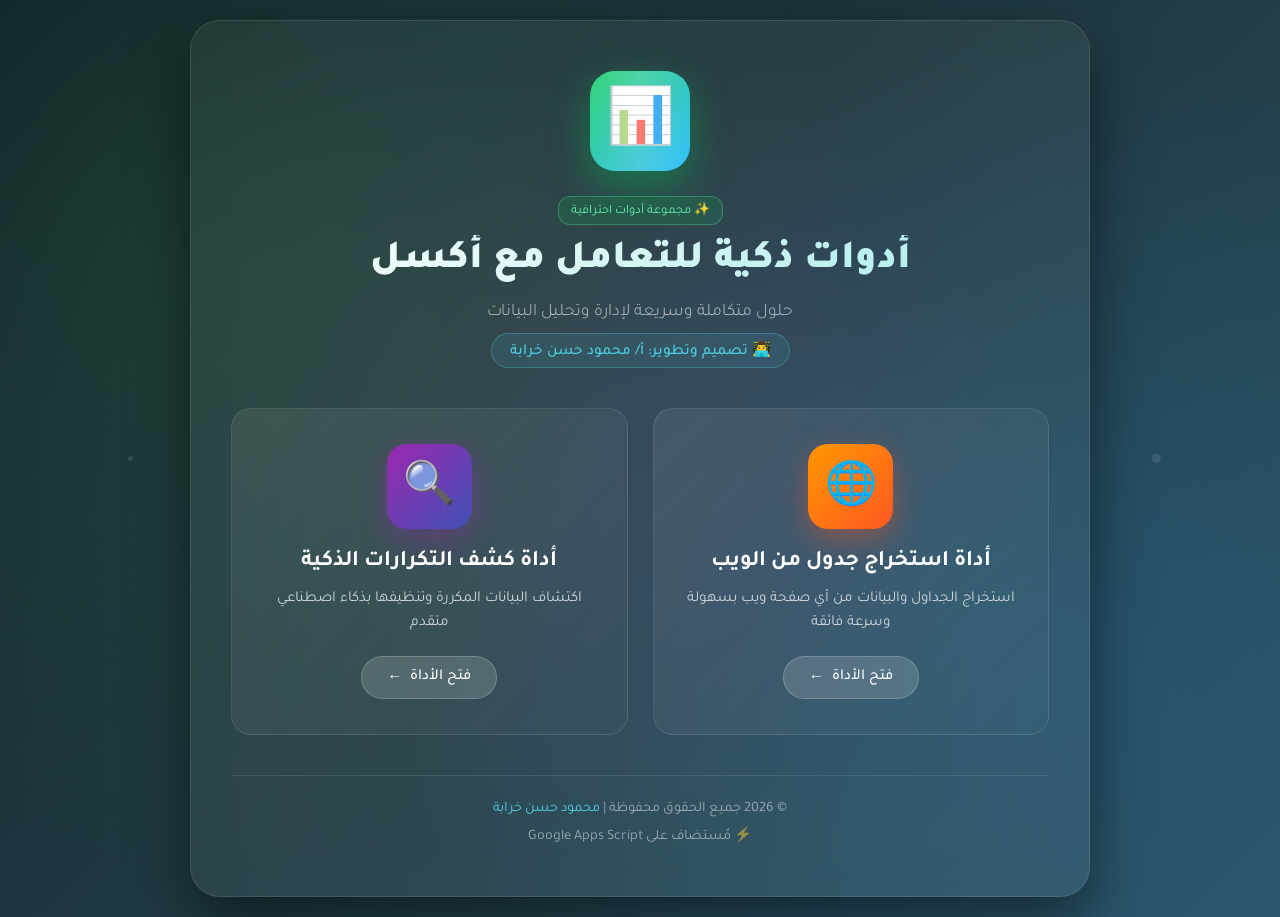
==== index.html @ 7cd9dde5 "Update index.html" ====
<!DOCTYPE html>
<html lang="ar" dir="rtl">
<head>
    <meta charset="UTF-8">
    <meta name="viewport" content="width=device-width, initial-scale=1.0">
    <title>أدوات ذكية للتعامل مع أكسل | محمود حسن خرابة</title>
    <link href="https://fonts.googleapis.com/css2?family=Tajawal:wght@300;400;500;700;900&display=swap" rel="stylesheet">
    <style>
        * {
            margin: 0;
            padding: 0;
            box-sizing: border-box;
            font-family: 'Tajawal', sans-serif;
        }

        body {
            min-height: 100vh;
            background: linear-gradient(135deg, #0f2027 0%, #203a43 50%, #2c5364 100%);
            display: flex;
            align-items: center;
            justify-content: center;
            padding: 20px;
            overflow-x: hidden;
            position: relative;
        }

        /* خلفية متحركة */
        body::before {
            content: '';
            position: absolute;
            top: 0;
            left: 0;
            width: 100%;
            height: 100%;
            background-image: 
                radial-gradient(circle at 20% 30%, rgba(76, 175, 80, 0.15) 0%, transparent 50%),
                radial-gradient(circle at 80% 70%, rgba(33, 150, 243, 0.15) 0%, transparent 50%),
                radial-gradient(circle at 50% 50%, rgba(156, 39, 176, 0.1) 0%, transparent 50%);
            animation: pulse 8s ease-in-out infinite;
        }

        @keyframes pulse {
            0%, 100% { opacity: 0.8; transform: scale(1); }
            50% { opacity: 1; transform: scale(1.05); }
        }

        /* جسيمات عائمة */
        .particle {
            position: absolute;
            background: rgba(255, 255, 255, 0.1);
            border-radius: 50%;
            pointer-events: none;
            animation: float 15s infinite linear;
        }

        @keyframes float {
            0% { transform: translateY(100vh) translateX(0); opacity: 0; }
            10% { opacity: 0.5; }
            90% { opacity: 0.5; }
            100% { transform: translateY(-100px) translateX(100px); opacity: 0; }
        }

        .container {
            background: rgba(255, 255, 255, 0.05);
            backdrop-filter: blur(20px);
            -webkit-backdrop-filter: blur(20px);
            border: 1px solid rgba(255, 255, 255, 0.1);
            border-radius: 30px;
            padding: 50px 40px;
            max-width: 900px;
            width: 100%;
            box-shadow: 0 25px 60px rgba(0, 0, 0, 0.5);
            position: relative;
            z-index: 10;
            animation: slideUp 0.8s ease-out;
        }

        @keyframes slideUp {
            from { opacity: 0; transform: translateY(40px); }
            to { opacity: 1; transform: translateY(0); }
        }

        .logo-section {
            text-align: center;
            margin-bottom: 40px;
        }

        .logo-icon {
            width: 100px;
            height: 100px;
            background: linear-gradient(135deg, #00c853 0%, #00b0ff 100%);
            border-radius: 25px;
            display: flex;
            align-items: center;
            justify-content: center;
            margin: 0 auto 25px;
            font-size: 55px;
            box-shadow: 0 15px 40px rgba(0, 200, 83, 0.4);
            animation: bounce 3s ease-in-out infinite;
            position: relative;
            overflow: hidden;
        }

        .logo-icon::before {
            content: '';
            position: absolute;
            top: -50%;
            left: -50%;
            width: 200%;
            height: 200%;
            background: linear-gradient(45deg, transparent, rgba(255, 255, 255, 0.3), transparent);
            transform: rotate(45deg);
            animation: shine 3s infinite;
        }

        @keyframes shine {
            0% { transform: translateX(-100%) translateY(-100%) rotate(45deg); }
            100% { transform: translateX(100%) translateY(100%) rotate(45deg); }
        }

        @keyframes bounce {
            0%, 100% { transform: translateY(0); }
            50% { transform: translateY(-10px); }
        }

        h1 {
            color: #ffffff;
            font-size: 2.5em;
            font-weight: 900;
            margin-bottom: 15px;
            background: linear-gradient(135deg, #ffffff 0%, #a8edea 100%);
            -webkit-background-clip: text;
            -webkit-text-fill-color: transparent;
            background-clip: text;
            line-height: 1.3;
        }

        .subtitle {
            color: rgba(255, 255, 255, 0.7);
            font-size: 1.1em;
            font-weight: 300;
            margin-bottom: 10px;
        }

        .developer {
            color: #4dd0e1;
            font-size: 0.95em;
            font-weight: 500;
            display: inline-block;
            padding: 6px 18px;
            background: rgba(77, 208, 225, 0.1);
            border-radius: 20px;
            border: 1px solid rgba(77, 208, 225, 0.3);
        }

        .tools-grid {
            display: grid;
            grid-template-columns: repeat(auto-fit, minmax(300px, 1fr));
            gap: 25px;
            margin: 40px 0;
        }

        .tool-card {
            background: linear-gradient(135deg, rgba(255, 255, 255, 0.08) 0%, rgba(255, 255, 255, 0.02) 100%);
            border: 1px solid rgba(255, 255, 255, 0.1);
            border-radius: 20px;
            padding: 35px 25px;
            text-align: center;
            cursor: pointer;
            transition: all 0.4s cubic-bezier(0.4, 0, 0.2, 1);
            position: relative;
            overflow: hidden;
            text-decoration: none;
            display: block;
        }

        .tool-card::before {
            content: '';
            position: absolute;
            top: 0;
            left: 0;
            width: 100%;
            height: 100%;
            background: linear-gradient(135deg, var(--card-color1), var(--card-color2));
            opacity: 0;
            transition: opacity 0.4s ease;
            z-index: 0;
        }

        .tool-card:hover::before {
            opacity: 1;
        }

        .tool-card:hover {
            transform: translateY(-10px) scale(1.02);
            box-shadow: 0 20px 50px rgba(0, 0, 0, 0.4);
            border-color: rgba(255, 255, 255, 0.3);
        }

        .tool-card > * {
            position: relative;
            z-index: 1;
        }

        .card-1 {
            --card-color1: rgba(255, 152, 0, 0.4);
            --card-color2: rgba(255, 87, 34, 0.4);
        }

        .card-2 {
            --card-color1: rgba(156, 39, 176, 0.4);
            --card-color2: rgba(63, 81, 181, 0.4);
        }

        .tool-icon {
            width: 85px;
            height: 85px;
            margin: 0 auto 20px;
            border-radius: 20px;
            display: flex;
            align-items: center;
            justify-content: center;
            font-size: 42px;
            transition: all 0.4s ease;
            position: relative;
            overflow: hidden;
        }

        .card-1 .tool-icon {
            background: linear-gradient(135deg, #ff9800 0%, #ff5722 100%);
            box-shadow: 0 10px 30px rgba(255, 87, 34, 0.4);
        }

        .card-2 .tool-icon {
            background: linear-gradient(135deg, #9c27b0 0%, #3f51b5 100%);
            box-shadow: 0 10px 30px rgba(156, 39, 176, 0.4);
        }

        .tool-card:hover .tool-icon {
            transform: rotateY(360deg) scale(1.1);
        }

        .tool-title {
            color: #ffffff;
            font-size: 1.4em;
            font-weight: 700;
            margin-bottom: 12px;
        }

        .tool-description {
            color: rgba(255, 255, 255, 0.75);
            font-size: 0.95em;
            line-height: 1.6;
            margin-bottom: 20px;
            min-height: 48px;
        }

        .tool-btn {
            display: inline-flex;
            align-items: center;
            gap: 8px;
            background: rgba(255, 255, 255, 0.15);
            color: #ffffff;
            padding: 10px 25px;
            border-radius: 25px;
            font-weight: 500;
            font-size: 0.95em;
            border: 1px solid rgba(255, 255, 255, 0.2);
            transition: all 0.3s ease;
        }

        .tool-card:hover .tool-btn {
            background: rgba(255, 255, 255, 0.25);
            transform: translateX(-5px);
        }

        .arrow {
            transition: transform 0.3s ease;
        }

        .tool-card:hover .arrow {
            transform: translateX(-5px);
        }

        .footer {
            text-align: center;
            margin-top: 30px;
            padding-top: 25px;
            border-top: 1px solid rgba(255, 255, 255, 0.1);
            color: rgba(255, 255, 255, 0.5);
            font-size: 0.9em;
        }

        .footer a {
            color: #4dd0e1;
            text-decoration: none;
            transition: color 0.3s ease;
        }

        .footer a:hover {
            color: #80deea;
        }

        .badge {
            display: inline-block;
            background: rgba(0, 200, 83, 0.15);
            color: #69f0ae;
            padding: 4px 12px;
            border-radius: 12px;
            font-size: 0.8em;
            margin-bottom: 10px;
            border: 1px solid rgba(105, 240, 174, 0.3);
        }

        /* استجابة للجوال */
        @media (max-width: 600px) {
            .container {
                padding: 35px 20px;
                border-radius: 20px;
            }

            h1 {
                font-size: 1.8em;
            }

            .tools-grid {
                grid-template-columns: 1fr;
                gap: 20px;
            }

            .tool-card {
                padding: 30px 20px;
            }

            .logo-icon {
                width: 80px;
                height: 80px;
                font-size: 42px;
            }
        }

        /* تأثير التحميل */
        .loading-overlay {
            position: fixed;
            top: 0;
            left: 0;
            width: 100%;
            height: 100%;
            background: linear-gradient(135deg, #0f2027 0%, #203a43 50%, #2c5364 100%);
            display: flex;
            align-items: center;
            justify-content: center;
            z-index: 9999;
            transition: opacity 0.5s ease;
        }

        .loading-overlay.hide {
            opacity: 0;
            pointer-events: none;
        }

        .loader {
            width: 60px;
            height: 60px;
            border: 4px solid rgba(255, 255, 255, 0.1);
            border-top-color: #4dd0e1;
            border-radius: 50%;
            animation: spin 1s linear infinite;
        }

        @keyframes spin {
            to { transform: rotate(360deg); }
        }
    </style>
</head>
<body>
    <!-- شاشة التحميل -->
    <div class="loading-overlay" id="loading">
        <div class="loader"></div>
    </div>

    <!-- جسيمات عائمة -->
    <div class="particle" style="width: 5px; height: 5px; left: 10%; animation-delay: 0s;"></div>
    <div class="particle" style="width: 8px; height: 8px; left: 25%; animation-delay: 2s;"></div>
    <div class="particle" style="width: 6px; height: 6px; left: 40%; animation-delay: 4s;"></div>
    <div class="particle" style="width: 10px; height: 10px; left: 60%; animation-delay: 1s;"></div>
    <div class="particle" style="width: 7px; height: 7px; left: 75%; animation-delay: 3s;"></div>
    <div class="particle" style="width: 9px; height: 9px; left: 90%; animation-delay: 5s;"></div>

    <div class="container">
        <div class="logo-section">
            <div class="logo-icon">📊</div>
            <div class="badge">✨ مجموعة أدوات احترافية</div>
            <h1>أدوات ذكية للتعامل مع أكسل</h1>
            <p class="subtitle">حلول متكاملة وسريعة لإدارة وتحليل البيانات</p>
            <div class="developer">👨‍💻 تصميم وتطوير: أ/ محمود حسن خرابة</div>
        </div>

        <div class="tools-grid">
            <!-- الزر الأول: أداة استخراج جدول من الويب -->
            <a href="https://script.google.com/macros/s/AKfycbx2knIpwWXwwf4ySB-mQGCBgVntA9XTfZGfhHBOX6oA0oCLnMbgDtiXf2sURi1vIzX6zQ/exec" target="_blank" class="tool-card card-1">
                <div class="tool-icon">🌐</div>
                <h2 class="tool-title">أداة استخراج جدول من الويب</h2>
                <p class="tool-description">استخراج الجداول والبيانات من أي صفحة ويب بسهولة وسرعة فائقة</p>
                <div class="tool-btn">
                    <span>فتح الأداة</span>
                    <span class="arrow">←</span>
                </div>
            </a>

            <!-- الزر الثاني: أداة كشف التكرارات الذكية -->
            <a href="https://script.google.com/macros/s/AKfycbzxZD28uDi_CttXudCenKUxvAB3SKQSkSM3OGsRT12f-n8bP2BuDWsqwU7DQgxf8BZ6/exec" target="_blank" class="tool-card card-2">
                <div class="tool-icon">🔍</div>
                <h2 class="tool-title">أداة كشف التكرارات الذكية</h2>
                <p class="tool-description">اكتشاف البيانات المكررة وتنظيفها بذكاء اصطناعي متقدم</p>
                <div class="tool-btn">
                    <span>فتح الأداة</span>
                    <span class="arrow">←</span>
                </div>
            </a>
        </div>

        <div class="footer">
            <p>© 2026 جميع الحقوق محفوظة | <a href="#">محمود حسن خرابة</a></p>
            <p style="margin-top: 8px;">⚡ مُستضاف على Google Apps Script</p>
        </div>
    </div>

    <script>
        // إخفاء شاشة التحميل عند تحميل الصفحة
        window.addEventListener('load', () => {
            setTimeout(() => {
                document.getElementById('loading').classList.add('hide');
            }, 500);
        });

        // إضافة تأثير الـ Ripple عند النقر
        document.querySelectorAll('.tool-card').forEach(card => {
            card.addEventListener('click', function(e) {
                const ripple = document.createElement('div');
                ripple.style.cssText = `
                    position: absolute;
                    border-radius: 50%;
                    background: rgba(255, 255, 255, 0.3);
                    width: 100px;
                    height: 100px;
                    transform: translate(-50%, -50%) scale(0);
                    animation: ripple 0.6s linear;
                    left: ${e.offsetX}px;
                    top: ${e.offsetY}px;
                    pointer-events: none;
                `;
                this.appendChild(ripple);
                setTimeout(() => ripple.remove(), 600);
            });
        });

        // إضافة جسيمات إضافية ديناميكياً
        function createParticles() {
            for (let i = 0; i < 3; i++) {
                setTimeout(() => {
                    const particle = document.createElement('div');
                    particle.className = 'particle';
                    particle.style.width = Math.random() * 10 + 3 + 'px';
                    particle.style.height = particle.style.width;
                    particle.style.left = Math.random() * 100 + '%';
                    particle.style.animationDuration = Math.random() * 10 + 10 + 's';
                    document.body.appendChild(particle);
                    
                    setTimeout(() => particle.remove(), 15000);
                }, i * 2000);
            }
        }
        
        setInterval(createParticles, 5000);
    </script>
</body>
</html>
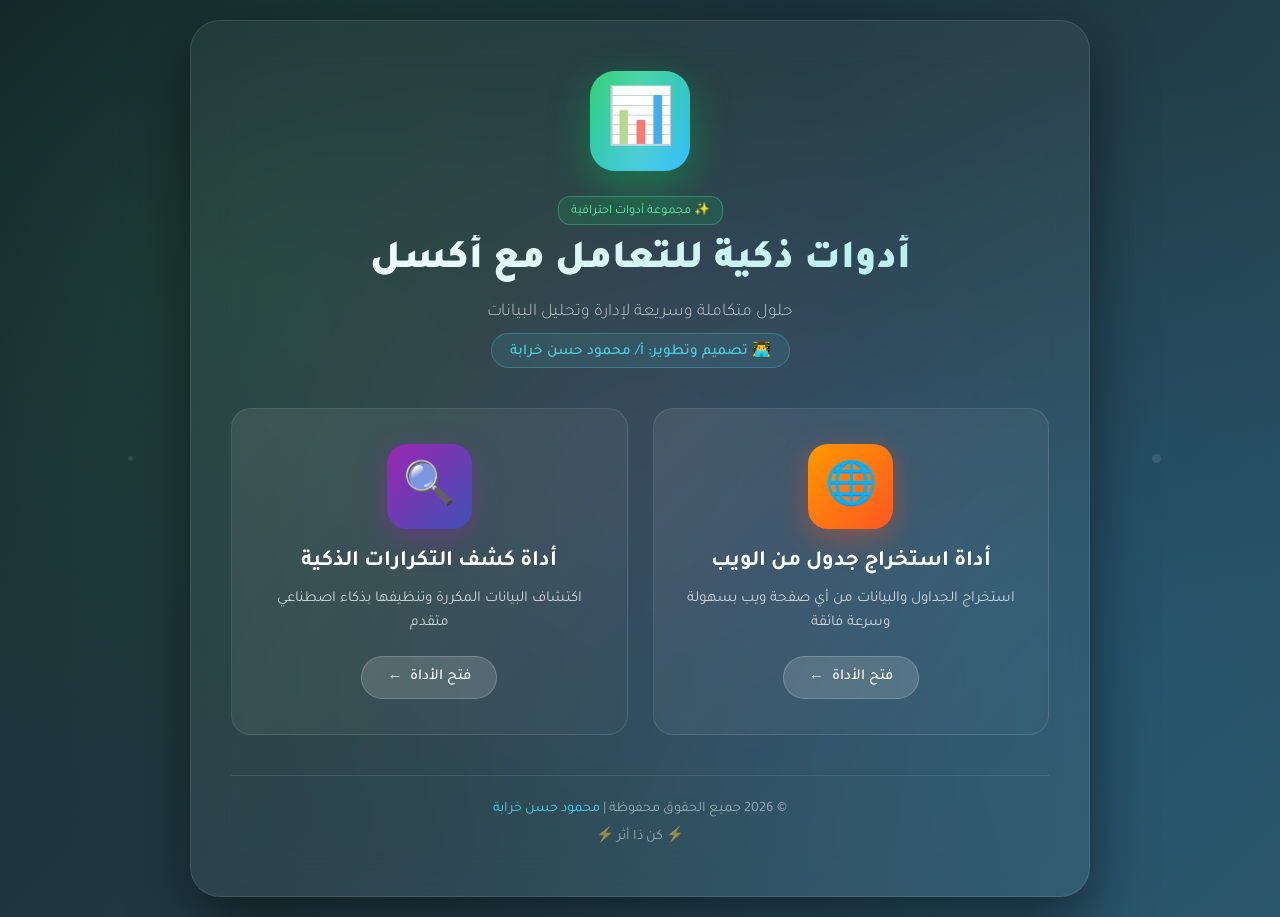
==== commit a5139e42: "Update index.html" ====
--- a/index.html
+++ b/index.html
@@ -24,7 +24,6 @@
             position: relative;
         }
 
-        /* خلفية متحركة */
         body::before {
             content: '';
             position: absolute;
@@ -44,7 +43,6 @@
             50% { opacity: 1; transform: scale(1.05); }
         }
 
-        /* جسيمات عائمة */
         .particle {
             position: absolute;
             background: rgba(255, 255, 255, 0.1);
@@ -60,7 +58,8 @@
             100% { transform: translateY(-100px) translateX(100px); opacity: 0; }
         }
 
-        .container {
+        /* ============ الصفحة الرئيسية ============ */
+        .main-container {
             background: rgba(255, 255, 255, 0.05);
             backdrop-filter: blur(20px);
             -webkit-backdrop-filter: blur(20px);
@@ -73,11 +72,16 @@
             position: relative;
             z-index: 10;
             animation: slideUp 0.8s ease-out;
+            transition: all 0.5s ease;
         }
 
         @keyframes slideUp {
             from { opacity: 0; transform: translateY(40px); }
             to { opacity: 1; transform: translateY(0); }
+        }
+
+        .main-container.hidden {
+            display: none;
         }
 
         .logo-section {
@@ -170,8 +174,6 @@
             transition: all 0.4s cubic-bezier(0.4, 0, 0.2, 1);
             position: relative;
             overflow: hidden;
-            text-decoration: none;
-            display: block;
         }
 
         .tool-card::before {
@@ -222,8 +224,6 @@
             justify-content: center;
             font-size: 42px;
             transition: all 0.4s ease;
-            position: relative;
-            overflow: hidden;
         }
 
         .card-1 .tool-icon {
@@ -271,7 +271,6 @@
 
         .tool-card:hover .tool-btn {
             background: rgba(255, 255, 255, 0.25);
-            transform: translateX(-5px);
         }
 
         .arrow {
@@ -294,11 +293,6 @@
         .footer a {
             color: #4dd0e1;
             text-decoration: none;
-            transition: color 0.3s ease;
-        }
-
-        .footer a:hover {
-            color: #80deea;
         }
 
         .badge {
@@ -312,74 +306,180 @@
             border: 1px solid rgba(105, 240, 174, 0.3);
         }
 
-        /* استجابة للجوال */
-        @media (max-width: 600px) {
-            .container {
-                padding: 35px 20px;
-                border-radius: 20px;
-            }
-
-            h1 {
-                font-size: 1.8em;
-            }
-
-            .tools-grid {
-                grid-template-columns: 1fr;
-                gap: 20px;
-            }
-
-            .tool-card {
-                padding: 30px 20px;
-            }
-
-            .logo-icon {
-                width: 80px;
-                height: 80px;
-                font-size: 42px;
-            }
-        }
-
-        /* تأثير التحميل */
-        .loading-overlay {
+        /* ============ حاوية التطبيق (iframe) ============ */
+        .app-container {
             position: fixed;
+            top: 0;
+            left: 0;
+            width: 100%;
+            height: 100vh;
+            background: #0f2027;
+            z-index: 9999;
+            display: none;
+            flex-direction: column;
+        }
+
+        .app-container.active {
+            display: flex;
+            animation: fadeIn 0.4s ease;
+        }
+
+        @keyframes fadeIn {
+            from { opacity: 0; }
+            to { opacity: 1; }
+        }
+
+        .app-header {
+            background: linear-gradient(135deg, #1a2a3a 0%, #2c3e50 100%);
+            padding: 12px 20px;
+            display: flex;
+            align-items: center;
+            justify-content: space-between;
+            border-bottom: 1px solid rgba(255, 255, 255, 0.1);
+            box-shadow: 0 2px 15px rgba(0, 0, 0, 0.3);
+            z-index: 10;
+        }
+
+        .back-btn {
+            display: flex;
+            align-items: center;
+            gap: 8px;
+            background: rgba(77, 208, 225, 0.15);
+            color: #4dd0e1;
+            padding: 8px 18px;
+            border-radius: 20px;
+            border: 1px solid rgba(77, 208, 225, 0.3);
+            cursor: pointer;
+            font-size: 0.95em;
+            font-weight: 500;
+            transition: all 0.3s ease;
+            font-family: 'Tajawal', sans-serif;
+        }
+
+        .back-btn:hover {
+            background: rgba(77, 208, 225, 0.25);
+            transform: translateX(-3px);
+        }
+
+        .app-title {
+            color: #ffffff;
+            font-size: 1.1em;
+            font-weight: 600;
+            text-align: center;
+            flex: 1;
+        }
+
+        .header-icon {
+            font-size: 1.4em;
+        }
+
+        .app-content {
+            flex: 1;
+            position: relative;
+            width: 100%;
+            overflow: hidden;
+        }
+
+        .app-iframe {
+            width: 100%;
+            height: 100%;
+            border: none;
+            background: #ffffff;
+        }
+
+        .app-loader {
+            position: absolute;
             top: 0;
             left: 0;
             width: 100%;
             height: 100%;
             background: linear-gradient(135deg, #0f2027 0%, #203a43 50%, #2c5364 100%);
             display: flex;
+            flex-direction: column;
             align-items: center;
             justify-content: center;
-            z-index: 9999;
+            z-index: 5;
             transition: opacity 0.5s ease;
         }
 
-        .loading-overlay.hide {
+        .app-loader.hide {
             opacity: 0;
             pointer-events: none;
         }
 
-        .loader {
-            width: 60px;
-            height: 60px;
+        .loader-spinner {
+            width: 70px;
+            height: 70px;
             border: 4px solid rgba(255, 255, 255, 0.1);
             border-top-color: #4dd0e1;
+            border-right-color: #00c853;
             border-radius: 50%;
             animation: spin 1s linear infinite;
+            margin-bottom: 20px;
         }
 
         @keyframes spin {
             to { transform: rotate(360deg); }
+        }
+
+        .loader-text {
+            color: #ffffff;
+            font-size: 1.2em;
+            font-weight: 500;
+            margin-bottom: 8px;
+        }
+
+        .loader-subtext {
+            color: rgba(255, 255, 255, 0.6);
+            font-size: 0.9em;
+        }
+
+        /* ============ استجابة الجوال ============ */
+        @media (max-width: 600px) {
+            .main-container {
+                padding: 35px 20px;
+                border-radius: 20px;
+            }
+
+            h1 {
+                font-size: 1.8em;
+            }
+
+            .tools-grid {
+                grid-template-columns: 1fr;
+                gap: 20px;
+            }
+
+            .tool-card {
+                padding: 30px 20px;
+            }
+
+            .logo-icon {
+                width: 80px;
+                height: 80px;
+                font-size: 42px;
+            }
+
+            .app-title {
+                font-size: 0.95em;
+            }
+
+            .back-btn {
+                padding: 6px 14px;
+                font-size: 0.85em;
+            }
+        }
+
+        @keyframes rippleEffect {
+            to {
+                transform: scale(2);
+                opacity: 0;
+            }
         }
     </style>
 </head>
 <body>
-    <!-- شاشة التحميل -->
-    <div class="loading-overlay" id="loading">
-        <div class="loader"></div>
-    </div>
-
-    <!-- جسيمات عائمة -->
+    <!-- الجسيمات العائمة -->
     <div class="particle" style="width: 5px; height: 5px; left: 10%; animation-delay: 0s;"></div>
     <div class="particle" style="width: 8px; height: 8px; left: 25%; animation-delay: 2s;"></div>
     <div class="particle" style="width: 6px; height: 6px; left: 40%; animation-delay: 4s;"></div>
@@ -387,7 +487,8 @@
     <div class="particle" style="width: 7px; height: 7px; left: 75%; animation-delay: 3s;"></div>
     <div class="particle" style="width: 9px; height: 9px; left: 90%; animation-delay: 5s;"></div>
 
-    <div class="container">
+    <!-- الصفحة الرئيسية -->
+    <div class="main-container" id="mainContainer">
         <div class="logo-section">
             <div class="logo-icon">📊</div>
             <div class="badge">✨ مجموعة أدوات احترافية</div>
@@ -397,8 +498,7 @@
         </div>
 
         <div class="tools-grid">
-            <!-- الزر الأول: أداة استخراج جدول من الويب -->
-            <a href="https://script.google.com/macros/s/AKfycbx2knIpwWXwwf4ySB-mQGCBgVntA9XTfZGfhHBOX6oA0oCLnMbgDtiXf2sURi1vIzX6zQ/exec" target="_blank" class="tool-card card-1">
+            <div class="tool-card card-1" onclick="openApp(1)">
                 <div class="tool-icon">🌐</div>
                 <h2 class="tool-title">أداة استخراج جدول من الويب</h2>
                 <p class="tool-description">استخراج الجداول والبيانات من أي صفحة ويب بسهولة وسرعة فائقة</p>
@@ -406,10 +506,9 @@
                     <span>فتح الأداة</span>
                     <span class="arrow">←</span>
                 </div>
-            </a>
-
-            <!-- الزر الثاني: أداة كشف التكرارات الذكية -->
-            <a href="https://script.google.com/macros/s/AKfycbzxZD28uDi_CttXudCenKUxvAB3SKQSkSM3OGsRT12f-n8bP2BuDWsqwU7DQgxf8BZ6/exec" target="_blank" class="tool-card card-2">
+            </div>
+
+            <div class="tool-card card-2" onclick="openApp(2)">
                 <div class="tool-icon">🔍</div>
                 <h2 class="tool-title">أداة كشف التكرارات الذكية</h2>
                 <p class="tool-description">اكتشاف البيانات المكررة وتنظيفها بذكاء اصطناعي متقدم</p>
@@ -417,45 +516,146 @@
                     <span>فتح الأداة</span>
                     <span class="arrow">←</span>
                 </div>
-            </a>
+            </div>
         </div>
 
         <div class="footer">
             <p>© 2026 جميع الحقوق محفوظة | <a href="#">محمود حسن خرابة</a></p>
-            <p style="margin-top: 8px;">⚡ مُستضاف على Google Apps Script</p>
+            <p style="margin-top: 8px;">⚡ كن ذا أثر ⚡</p>
         </div>
     </div>
 
+    <!-- حاوية التطبيق -->
+    <div class="app-container" id="appContainer">
+        <div class="app-header">
+            <button class="back-btn" onclick="closeApp()">
+                <span>→</span>
+                <span>رجوع للقائمة</span>
+            </button>
+            <div class="app-title" id="appTitle">جاري التحميل...</div>
+            <div class="header-icon" id="headerIcon">⚙️</div>
+        </div>
+        <div class="app-content">
+            <div class="app-loader" id="appLoader">
+                <div class="loader-spinner"></div>
+                <div class="loader-text">جاري تحميل التطبيق...</div>
+                <div class="loader-subtext">يرجى الانتظار قليلاً</div>
+            </div>
+            <iframe class="app-iframe" id="appFrame" onload="hideLoader()"></iframe>
+        </div>
+    </div>
+
     <script>
-        // إخفاء شاشة التحميل عند تحميل الصفحة
-        window.addEventListener('load', () => {
+        /* ============================================
+           🔐 نظام التشفير XOR + Base64
+           ============================================ */
+        
+        const _k = 'ExcelTools2026';
+        
+        // الروابط المشفرة (لا تظهر كنص مقروء)
+        const _e = [
+            'LQwXFR9uQEAfEEBZQkJrHwwKCzgKQQ8cXx9fVyYKDBZDJ0AuJxVLU1BOdxMNLBwjODcbBFQES2UHVQ40KxctCDodRnELbhEeOSIKPCctIysEX3MGKjsvCyE2CCsYGmpWAEUQKgpUGh0VN1oJYx9XTiAb',
+            'LQwXFR9uQEAfEEBZQkJrHwwKCzgKQQ8cXx9fVyYKDBZDJ0AuJxVLU1BMIC4FPRgGGz1cH1xbdlkAMQEwVRYHBVsqXGhtT3ELDBYiLipYGiZIRFl5KVU1IVwDADshGQN7Y0QiTDUmOWRcXjNcV0hXVQ=='
+        ];
+        
+        // دالة فك التشفير
+        function _d(encoded) {
+            try {
+                const decoded = atob(encoded);
+                let result = '';
+                for (let i = 0; i < decoded.length; i++) {
+                    result += String.fromCharCode(
+                        decoded.charCodeAt(i) ^ _k.charCodeAt(i % _k.length)
+                    );
+                }
+                return result;
+            } catch (e) {
+                return null;
+            }
+        }
+        
+        // الحصول على الرابط بعد فك التشفير
+        function getLink(index) {
+            if (index < 0 || index >= _e.length) return null;
+            return _d(_e[index]);
+        }
+
+        /* ============================================
+           🚀 فتح التطبيق داخل iframe
+           ============================================ */
+        
+        function openApp(appIndex) {
+            const link = getLink(appIndex - 1);
+            
+            if (!link) {
+                alert('عذراً، حدث خطأ في تحميل الرابط. يرجى تحديث الصفحة.');
+                return;
+            }
+            
+            // تحديث عنوان الصفحة
+            const titles = [
+                'أداة استخراج جدول من الويب',
+                'أداة كشف التكرارات الذكية'
+            ];
+            const icons = ['🌐', '🔍'];
+            
+            document.title = titles[appIndex - 1] + ' | محمود حسن خرابة';
+            document.getElementById('appTitle').textContent = titles[appIndex - 1];
+            document.getElementById('headerIcon').textContent = icons[appIndex - 1];
+            
+            // إظهار شاشة التحميل
+            document.getElementById('appLoader').classList.remove('hide');
+            
+            // تحميل التطبيق
+            document.getElementById('appFrame').src = link;
+            
+            // إظهار حاوية التطبيق
+            document.getElementById('appContainer').classList.add('active');
+            document.getElementById('mainContainer').classList.add('hidden');
+            document.body.style.overflow = 'hidden';
+        }
+        
+        function closeApp() {
+            document.getElementById('appContainer').classList.remove('active');
+            document.getElementById('mainContainer').classList.remove('hidden');
+            document.getElementById('appFrame').src = 'about:blank';
+            document.body.style.overflow = '';
+            document.title = 'أدوات ذكية للتعامل مع أكسل | محمود حسن خرابة';
+        }
+        
+        function hideLoader() {
             setTimeout(() => {
-                document.getElementById('loading').classList.add('hide');
+                document.getElementById('appLoader').classList.add('hide');
             }, 500);
-        });
-
-        // إضافة تأثير الـ Ripple عند النقر
+        }
+
+        /* ============================================
+           ✨ التأثيرات البصرية
+           ============================================ */
+        
         document.querySelectorAll('.tool-card').forEach(card => {
             card.addEventListener('click', function(e) {
                 const ripple = document.createElement('div');
+                const rect = this.getBoundingClientRect();
+                const size = Math.max(rect.width, rect.height);
                 ripple.style.cssText = `
                     position: absolute;
                     border-radius: 50%;
-                    background: rgba(255, 255, 255, 0.3);
-                    width: 100px;
-                    height: 100px;
-                    transform: translate(-50%, -50%) scale(0);
-                    animation: ripple 0.6s linear;
-                    left: ${e.offsetX}px;
-                    top: ${e.offsetY}px;
+                    background: rgba(255, 255, 255, 0.4);
+                    width: ${size}px;
+                    height: ${size}px;
+                    left: ${e.clientX - rect.left - size/2}px;
+                    top: ${e.clientY - rect.top - size/2}px;
+                    transform: scale(0);
+                    animation: rippleEffect 0.6s ease-out;
                     pointer-events: none;
+                    z-index: 2;
                 `;
                 this.appendChild(ripple);
                 setTimeout(() => ripple.remove(), 600);
             });
         });
-
-        // إضافة جسيمات إضافية ديناميكياً
+        
         function createParticles() {
             for (let i = 0; i < 3; i++) {
                 setTimeout(() => {
@@ -466,12 +666,10 @@
                     particle.style.left = Math.random() * 100 + '%';
                     particle.style.animationDuration = Math.random() * 10 + 10 + 's';
                     document.body.appendChild(particle);
-                    
                     setTimeout(() => particle.remove(), 15000);
                 }, i * 2000);
             }
         }
-        
         setInterval(createParticles, 5000);
     </script>
 </body>
